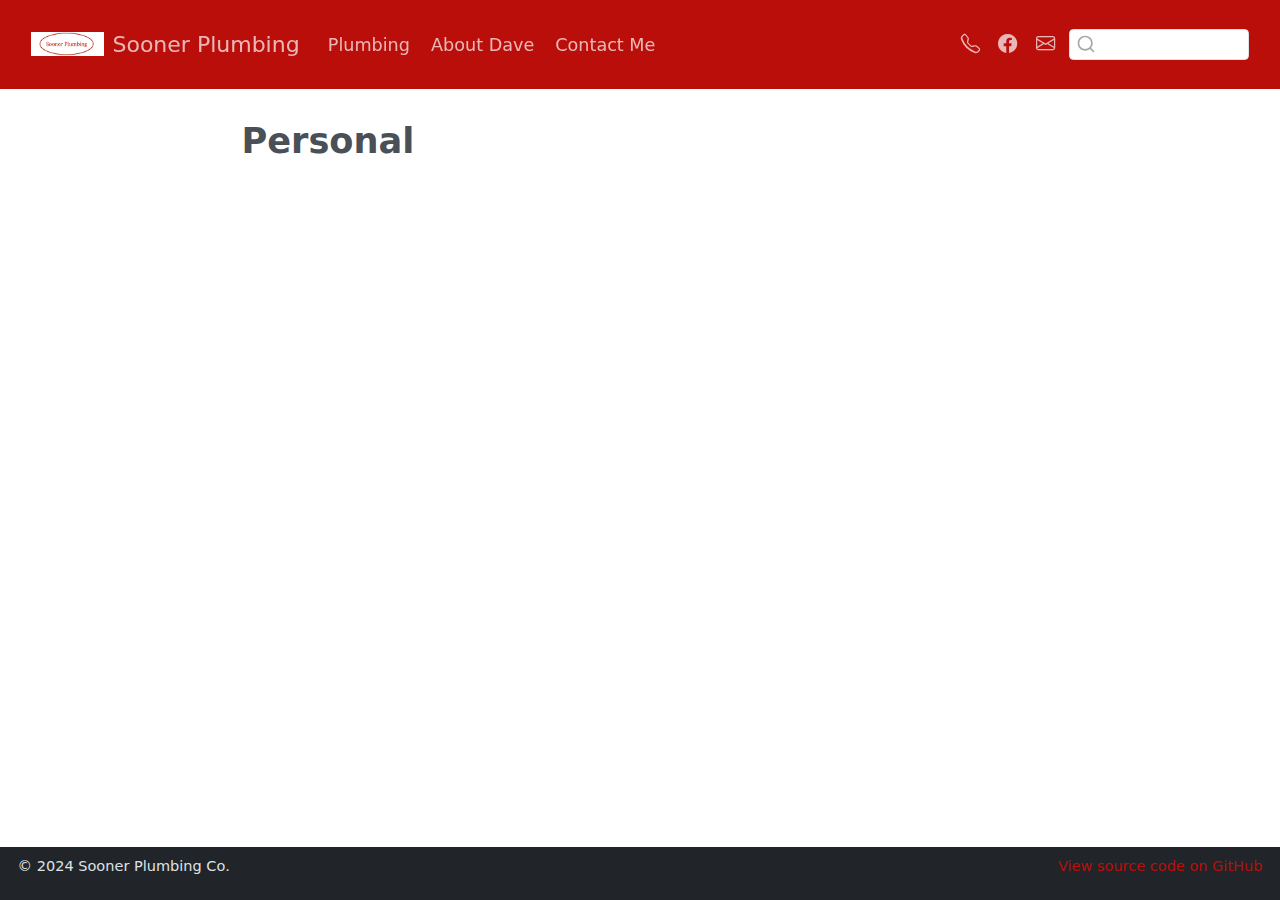
==== docs/about_dave/index_about_dave.html @ 86d71167 "update" ====
<!DOCTYPE html>
<html xmlns="http://www.w3.org/1999/xhtml" lang="en" xml:lang="en"><head>

<meta charset="utf-8">
<meta name="generator" content="quarto-1.5.57">

<meta name="viewport" content="width=device-width, initial-scale=1.0, user-scalable=yes">


<title>Personal – Sooner Plumbing</title>
<style>
code{white-space: pre-wrap;}
span.smallcaps{font-variant: small-caps;}
div.columns{display: flex; gap: min(4vw, 1.5em);}
div.column{flex: auto; overflow-x: auto;}
div.hanging-indent{margin-left: 1.5em; text-indent: -1.5em;}
ul.task-list{list-style: none;}
ul.task-list li input[type="checkbox"] {
  width: 0.8em;
  margin: 0 0.8em 0.2em -1em; /* quarto-specific, see https://github.com/quarto-dev/quarto-cli/issues/4556 */ 
  vertical-align: middle;
}
</style>


<script src="../site_libs/quarto-nav/quarto-nav.js"></script>
<script src="../site_libs/clipboard/clipboard.min.js"></script>
<script src="../site_libs/quarto-search/autocomplete.umd.js"></script>
<script src="../site_libs/quarto-search/fuse.min.js"></script>
<script src="../site_libs/quarto-search/quarto-search.js"></script>
<meta name="quarto:offset" content="../">
<link href="../images/soonerplb.png" rel="icon" type="image/png">
<script src="../site_libs/quarto-html/quarto.js"></script>
<script src="../site_libs/quarto-html/popper.min.js"></script>
<script src="../site_libs/quarto-html/tippy.umd.min.js"></script>
<script src="../site_libs/quarto-html/anchor.min.js"></script>
<link href="../site_libs/quarto-html/tippy.css" rel="stylesheet">
<link href="../site_libs/quarto-html/quarto-syntax-highlighting.css" rel="stylesheet" id="quarto-text-highlighting-styles">
<script src="../site_libs/bootstrap/bootstrap.min.js"></script>
<link href="../site_libs/bootstrap/bootstrap-icons.css" rel="stylesheet">
<link href="../site_libs/bootstrap/bootstrap.min.css" rel="stylesheet" id="quarto-bootstrap" data-mode="light">
<script id="quarto-search-options" type="application/json">{
  "location": "navbar",
  "copy-button": false,
  "collapse-after": 3,
  "panel-placement": "end",
  "type": "textbox",
  "limit": 50,
  "keyboard-shortcut": [
    "f",
    "/",
    "s"
  ],
  "language": {
    "search-no-results-text": "No results",
    "search-matching-documents-text": "matching documents",
    "search-copy-link-title": "Copy link to search",
    "search-hide-matches-text": "Hide additional matches",
    "search-more-match-text": "more match in this document",
    "search-more-matches-text": "more matches in this document",
    "search-clear-button-title": "Clear",
    "search-text-placeholder": "",
    "search-detached-cancel-button-title": "Cancel",
    "search-submit-button-title": "Submit",
    "search-label": "Search"
  }
}</script>


</head>

<body class="nav-fixed fullcontent">

<div id="quarto-search-results"></div>
  <header id="quarto-header" class="headroom fixed-top">
    <nav class="navbar navbar-expand-lg " data-bs-theme="dark">
      <div class="navbar-container container-fluid">
      <div class="navbar-brand-container mx-auto">
    <a href="../index.html" class="navbar-brand navbar-brand-logo">
    <img src="../images/soonerplb.png" alt="" class="navbar-logo">
    </a>
    <a class="navbar-brand" href="../index.html">
    <span class="navbar-title">Sooner Plumbing</span>
    </a>
  </div>
            <div id="quarto-search" class="" title="Search"></div>
          <button class="navbar-toggler" type="button" data-bs-toggle="collapse" data-bs-target="#navbarCollapse" aria-controls="navbarCollapse" role="menu" aria-expanded="false" aria-label="Toggle navigation" onclick="if (window.quartoToggleHeadroom) { window.quartoToggleHeadroom(); }">
  <span class="navbar-toggler-icon"></span>
</button>
          <div class="collapse navbar-collapse" id="navbarCollapse">
            <ul class="navbar-nav navbar-nav-scroll me-auto">
  <li class="nav-item">
    <a class="nav-link" href="../plumbing/index.qmd"> 
<span class="menu-text">Plumbing</span></a>
  </li>  
  <li class="nav-item">
    <a class="nav-link" href="../personal/index.qmd"> 
<span class="menu-text">About Dave</span></a>
  </li>  
  <li class="nav-item">
    <a class="nav-link" href="../photos/index.qmd"> 
<span class="menu-text">Contact Me</span></a>
  </li>  
</ul>
            <ul class="navbar-nav navbar-nav-scroll ms-auto">
  <li class="nav-item compact">
    <a class="nav-link" href="tel:+12483880284"> <i class="bi bi-telephone" role="img">
</i> 
<span class="menu-text"></span></a>
  </li>  
  <li class="nav-item compact">
    <a class="nav-link" href="https://facebook.com/david.s.speier"> <i class="bi bi-facebook" role="img">
</i> 
<span class="menu-text"></span></a>
  </li>  
  <li class="nav-item compact">
    <a class="nav-link" href="mailto:soonerplb@yahoo.com"> <i class="bi bi-envelope" role="img" aria-label="email">
</i> 
<span class="menu-text"></span></a>
  </li>  
</ul>
          </div> <!-- /navcollapse -->
            <div class="quarto-navbar-tools">
</div>
      </div> <!-- /container-fluid -->
    </nav>
</header>
<!-- content -->
<div id="quarto-content" class="quarto-container page-columns page-rows-contents page-layout-article page-navbar">
<!-- sidebar -->
<!-- margin-sidebar -->
    
<!-- main -->
<main class="content" id="quarto-document-content">

<header id="title-block-header" class="quarto-title-block default">
<div class="quarto-title">
<h1 class="title">Personal</h1>
</div>



<div class="quarto-title-meta">

    
  
    
  </div>
  


</header>





</main> <!-- /main -->
<script id="quarto-html-after-body" type="application/javascript">
window.document.addEventListener("DOMContentLoaded", function (event) {
  const toggleBodyColorMode = (bsSheetEl) => {
    const mode = bsSheetEl.getAttribute("data-mode");
    const bodyEl = window.document.querySelector("body");
    if (mode === "dark") {
      bodyEl.classList.add("quarto-dark");
      bodyEl.classList.remove("quarto-light");
    } else {
      bodyEl.classList.add("quarto-light");
      bodyEl.classList.remove("quarto-dark");
    }
  }
  const toggleBodyColorPrimary = () => {
    const bsSheetEl = window.document.querySelector("link#quarto-bootstrap");
    if (bsSheetEl) {
      toggleBodyColorMode(bsSheetEl);
    }
  }
  toggleBodyColorPrimary();  
  const icon = "";
  const anchorJS = new window.AnchorJS();
  anchorJS.options = {
    placement: 'right',
    icon: icon
  };
  anchorJS.add('.anchored');
  const isCodeAnnotation = (el) => {
    for (const clz of el.classList) {
      if (clz.startsWith('code-annotation-')) {                     
        return true;
      }
    }
    return false;
  }
  const onCopySuccess = function(e) {
    // button target
    const button = e.trigger;
    // don't keep focus
    button.blur();
    // flash "checked"
    button.classList.add('code-copy-button-checked');
    var currentTitle = button.getAttribute("title");
    button.setAttribute("title", "Copied!");
    let tooltip;
    if (window.bootstrap) {
      button.setAttribute("data-bs-toggle", "tooltip");
      button.setAttribute("data-bs-placement", "left");
      button.setAttribute("data-bs-title", "Copied!");
      tooltip = new bootstrap.Tooltip(button, 
        { trigger: "manual", 
          customClass: "code-copy-button-tooltip",
          offset: [0, -8]});
      tooltip.show();    
    }
    setTimeout(function() {
      if (tooltip) {
        tooltip.hide();
        button.removeAttribute("data-bs-title");
        button.removeAttribute("data-bs-toggle");
        button.removeAttribute("data-bs-placement");
      }
      button.setAttribute("title", currentTitle);
      button.classList.remove('code-copy-button-checked');
    }, 1000);
    // clear code selection
    e.clearSelection();
  }
  const getTextToCopy = function(trigger) {
      const codeEl = trigger.previousElementSibling.cloneNode(true);
      for (const childEl of codeEl.children) {
        if (isCodeAnnotation(childEl)) {
          childEl.remove();
        }
      }
      return codeEl.innerText;
  }
  const clipboard = new window.ClipboardJS('.code-copy-button:not([data-in-quarto-modal])', {
    text: getTextToCopy
  });
  clipboard.on('success', onCopySuccess);
  if (window.document.getElementById('quarto-embedded-source-code-modal')) {
    // For code content inside modals, clipBoardJS needs to be initialized with a container option
    // TODO: Check when it could be a function (https://github.com/zenorocha/clipboard.js/issues/860)
    const clipboardModal = new window.ClipboardJS('.code-copy-button[data-in-quarto-modal]', {
      text: getTextToCopy,
      container: window.document.getElementById('quarto-embedded-source-code-modal')
    });
    clipboardModal.on('success', onCopySuccess);
  }
    var localhostRegex = new RegExp(/^(?:http|https):\/\/localhost\:?[0-9]*\//);
    var mailtoRegex = new RegExp(/^mailto:/);
      var filterRegex = new RegExp('/' + window.location.host + '/');
    var isInternal = (href) => {
        return filterRegex.test(href) || localhostRegex.test(href) || mailtoRegex.test(href);
    }
    // Inspect non-navigation links and adorn them if external
 	var links = window.document.querySelectorAll('a[href]:not(.nav-link):not(.navbar-brand):not(.toc-action):not(.sidebar-link):not(.sidebar-item-toggle):not(.pagination-link):not(.no-external):not([aria-hidden]):not(.dropdown-item):not(.quarto-navigation-tool):not(.about-link)');
    for (var i=0; i<links.length; i++) {
      const link = links[i];
      if (!isInternal(link.href)) {
        // undo the damage that might have been done by quarto-nav.js in the case of
        // links that we want to consider external
        if (link.dataset.originalHref !== undefined) {
          link.href = link.dataset.originalHref;
        }
      }
    }
  function tippyHover(el, contentFn, onTriggerFn, onUntriggerFn) {
    const config = {
      allowHTML: true,
      maxWidth: 500,
      delay: 100,
      arrow: false,
      appendTo: function(el) {
          return el.parentElement;
      },
      interactive: true,
      interactiveBorder: 10,
      theme: 'quarto',
      placement: 'bottom-start',
    };
    if (contentFn) {
      config.content = contentFn;
    }
    if (onTriggerFn) {
      config.onTrigger = onTriggerFn;
    }
    if (onUntriggerFn) {
      config.onUntrigger = onUntriggerFn;
    }
    window.tippy(el, config); 
  }
  const noterefs = window.document.querySelectorAll('a[role="doc-noteref"]');
  for (var i=0; i<noterefs.length; i++) {
    const ref = noterefs[i];
    tippyHover(ref, function() {
      // use id or data attribute instead here
      let href = ref.getAttribute('data-footnote-href') || ref.getAttribute('href');
      try { href = new URL(href).hash; } catch {}
      const id = href.replace(/^#\/?/, "");
      const note = window.document.getElementById(id);
      if (note) {
        return note.innerHTML;
      } else {
        return "";
      }
    });
  }
  const xrefs = window.document.querySelectorAll('a.quarto-xref');
  const processXRef = (id, note) => {
    // Strip column container classes
    const stripColumnClz = (el) => {
      el.classList.remove("page-full", "page-columns");
      if (el.children) {
        for (const child of el.children) {
          stripColumnClz(child);
        }
      }
    }
    stripColumnClz(note)
    if (id === null || id.startsWith('sec-')) {
      // Special case sections, only their first couple elements
      const container = document.createElement("div");
      if (note.children && note.children.length > 2) {
        container.appendChild(note.children[0].cloneNode(true));
        for (let i = 1; i < note.children.length; i++) {
          const child = note.children[i];
          if (child.tagName === "P" && child.innerText === "") {
            continue;
          } else {
            container.appendChild(child.cloneNode(true));
            break;
          }
        }
        if (window.Quarto?.typesetMath) {
          window.Quarto.typesetMath(container);
        }
        return container.innerHTML
      } else {
        if (window.Quarto?.typesetMath) {
          window.Quarto.typesetMath(note);
        }
        return note.innerHTML;
      }
    } else {
      // Remove any anchor links if they are present
      const anchorLink = note.querySelector('a.anchorjs-link');
      if (anchorLink) {
        anchorLink.remove();
      }
      if (window.Quarto?.typesetMath) {
        window.Quarto.typesetMath(note);
      }
      // TODO in 1.5, we should make sure this works without a callout special case
      if (note.classList.contains("callout")) {
        return note.outerHTML;
      } else {
        return note.innerHTML;
      }
    }
  }
  for (var i=0; i<xrefs.length; i++) {
    const xref = xrefs[i];
    tippyHover(xref, undefined, function(instance) {
      instance.disable();
      let url = xref.getAttribute('href');
      let hash = undefined; 
      if (url.startsWith('#')) {
        hash = url;
      } else {
        try { hash = new URL(url).hash; } catch {}
      }
      if (hash) {
        const id = hash.replace(/^#\/?/, "");
        const note = window.document.getElementById(id);
        if (note !== null) {
          try {
            const html = processXRef(id, note.cloneNode(true));
            instance.setContent(html);
          } finally {
            instance.enable();
            instance.show();
          }
        } else {
          // See if we can fetch this
          fetch(url.split('#')[0])
          .then(res => res.text())
          .then(html => {
            const parser = new DOMParser();
            const htmlDoc = parser.parseFromString(html, "text/html");
            const note = htmlDoc.getElementById(id);
            if (note !== null) {
              const html = processXRef(id, note);
              instance.setContent(html);
            } 
          }).finally(() => {
            instance.enable();
            instance.show();
          });
        }
      } else {
        // See if we can fetch a full url (with no hash to target)
        // This is a special case and we should probably do some content thinning / targeting
        fetch(url)
        .then(res => res.text())
        .then(html => {
          const parser = new DOMParser();
          const htmlDoc = parser.parseFromString(html, "text/html");
          const note = htmlDoc.querySelector('main.content');
          if (note !== null) {
            // This should only happen for chapter cross references
            // (since there is no id in the URL)
            // remove the first header
            if (note.children.length > 0 && note.children[0].tagName === "HEADER") {
              note.children[0].remove();
            }
            const html = processXRef(null, note);
            instance.setContent(html);
          } 
        }).finally(() => {
          instance.enable();
          instance.show();
        });
      }
    }, function(instance) {
    });
  }
      let selectedAnnoteEl;
      const selectorForAnnotation = ( cell, annotation) => {
        let cellAttr = 'data-code-cell="' + cell + '"';
        let lineAttr = 'data-code-annotation="' +  annotation + '"';
        const selector = 'span[' + cellAttr + '][' + lineAttr + ']';
        return selector;
      }
      const selectCodeLines = (annoteEl) => {
        const doc = window.document;
        const targetCell = annoteEl.getAttribute("data-target-cell");
        const targetAnnotation = annoteEl.getAttribute("data-target-annotation");
        const annoteSpan = window.document.querySelector(selectorForAnnotation(targetCell, targetAnnotation));
        const lines = annoteSpan.getAttribute("data-code-lines").split(",");
        const lineIds = lines.map((line) => {
          return targetCell + "-" + line;
        })
        let top = null;
        let height = null;
        let parent = null;
        if (lineIds.length > 0) {
            //compute the position of the single el (top and bottom and make a div)
            const el = window.document.getElementById(lineIds[0]);
            top = el.offsetTop;
            height = el.offsetHeight;
            parent = el.parentElement.parentElement;
          if (lineIds.length > 1) {
            const lastEl = window.document.getElementById(lineIds[lineIds.length - 1]);
            const bottom = lastEl.offsetTop + lastEl.offsetHeight;
            height = bottom - top;
          }
          if (top !== null && height !== null && parent !== null) {
            // cook up a div (if necessary) and position it 
            let div = window.document.getElementById("code-annotation-line-highlight");
            if (div === null) {
              div = window.document.createElement("div");
              div.setAttribute("id", "code-annotation-line-highlight");
              div.style.position = 'absolute';
              parent.appendChild(div);
            }
            div.style.top = top - 2 + "px";
            div.style.height = height + 4 + "px";
            div.style.left = 0;
            let gutterDiv = window.document.getElementById("code-annotation-line-highlight-gutter");
            if (gutterDiv === null) {
              gutterDiv = window.document.createElement("div");
              gutterDiv.setAttribute("id", "code-annotation-line-highlight-gutter");
              gutterDiv.style.position = 'absolute';
              const codeCell = window.document.getElementById(targetCell);
              const gutter = codeCell.querySelector('.code-annotation-gutter');
              gutter.appendChild(gutterDiv);
            }
            gutterDiv.style.top = top - 2 + "px";
            gutterDiv.style.height = height + 4 + "px";
          }
          selectedAnnoteEl = annoteEl;
        }
      };
      const unselectCodeLines = () => {
        const elementsIds = ["code-annotation-line-highlight", "code-annotation-line-highlight-gutter"];
        elementsIds.forEach((elId) => {
          const div = window.document.getElementById(elId);
          if (div) {
            div.remove();
          }
        });
        selectedAnnoteEl = undefined;
      };
        // Handle positioning of the toggle
    window.addEventListener(
      "resize",
      throttle(() => {
        elRect = undefined;
        if (selectedAnnoteEl) {
          selectCodeLines(selectedAnnoteEl);
        }
      }, 10)
    );
    function throttle(fn, ms) {
    let throttle = false;
    let timer;
      return (...args) => {
        if(!throttle) { // first call gets through
            fn.apply(this, args);
            throttle = true;
        } else { // all the others get throttled
            if(timer) clearTimeout(timer); // cancel #2
            timer = setTimeout(() => {
              fn.apply(this, args);
              timer = throttle = false;
            }, ms);
        }
      };
    }
      // Attach click handler to the DT
      const annoteDls = window.document.querySelectorAll('dt[data-target-cell]');
      for (const annoteDlNode of annoteDls) {
        annoteDlNode.addEventListener('click', (event) => {
          const clickedEl = event.target;
          if (clickedEl !== selectedAnnoteEl) {
            unselectCodeLines();
            const activeEl = window.document.querySelector('dt[data-target-cell].code-annotation-active');
            if (activeEl) {
              activeEl.classList.remove('code-annotation-active');
            }
            selectCodeLines(clickedEl);
            clickedEl.classList.add('code-annotation-active');
          } else {
            // Unselect the line
            unselectCodeLines();
            clickedEl.classList.remove('code-annotation-active');
          }
        });
      }
  const findCites = (el) => {
    const parentEl = el.parentElement;
    if (parentEl) {
      const cites = parentEl.dataset.cites;
      if (cites) {
        return {
          el,
          cites: cites.split(' ')
        };
      } else {
        return findCites(el.parentElement)
      }
    } else {
      return undefined;
    }
  };
  var bibliorefs = window.document.querySelectorAll('a[role="doc-biblioref"]');
  for (var i=0; i<bibliorefs.length; i++) {
    const ref = bibliorefs[i];
    const citeInfo = findCites(ref);
    if (citeInfo) {
      tippyHover(citeInfo.el, function() {
        var popup = window.document.createElement('div');
        citeInfo.cites.forEach(function(cite) {
          var citeDiv = window.document.createElement('div');
          citeDiv.classList.add('hanging-indent');
          citeDiv.classList.add('csl-entry');
          var biblioDiv = window.document.getElementById('ref-' + cite);
          if (biblioDiv) {
            citeDiv.innerHTML = biblioDiv.innerHTML;
          }
          popup.appendChild(citeDiv);
        });
        return popup.innerHTML;
      });
    }
  }
});
</script>
</div> <!-- /content -->
<footer class="footer">
  <div class="nav-footer">
    <div class="nav-footer-left">
<p><span class="faux-block">© 2024 Sooner Plumbing Co.</span></p>
</div>   
    <div class="nav-footer-center">
      &nbsp;
    </div>
    <div class="nav-footer-right">
<p><span class="faux-block"><a href="https://github.com/lillyspeier/soonerplumbing.github.io/">View source code on GitHub</a></span></p>
</div>
  </div>
</footer>




</body></html>
---- docs/site_libs/quarto-html/tippy.css ----
.tippy-box[data-animation=fade][data-state=hidden]{opacity:0}[data-tippy-root]{max-width:calc(100vw - 10px)}.tippy-box{position:relative;background-color:#333;color:#fff;border-radius:4px;font-size:14px;line-height:1.4;white-space:normal;outline:0;transition-property:transform,visibility,opacity}.tippy-box[data-placement^=top]>.tippy-arrow{bottom:0}.tippy-box[data-placement^=top]>.tippy-arrow:before{bottom:-7px;left:0;border-width:8px 8px 0;border-top-color:initial;transform-origin:center top}.tippy-box[data-placement^=bottom]>.tippy-arrow{top:0}.tippy-box[data-placement^=bottom]>.tippy-arrow:before{top:-7px;left:0;border-width:0 8px 8px;border-bottom-color:initial;transform-origin:center bottom}.tippy-box[data-placement^=left]>.tippy-arrow{right:0}.tippy-box[data-placement^=left]>.tippy-arrow:before{border-width:8px 0 8px 8px;border-left-color:initial;right:-7px;transform-origin:center left}.tippy-box[data-placement^=right]>.tippy-arrow{left:0}.tippy-box[data-placement^=right]>.tippy-arrow:before{left:-7px;border-width:8px 8px 8px 0;border-right-color:initial;transform-origin:center right}.tippy-box[data-inertia][data-state=visible]{transition-timing-function:cubic-bezier(.54,1.5,.38,1.11)}.tippy-arrow{width:16px;height:16px;color:#333}.tippy-arrow:before{content:"";position:absolute;border-color:transparent;border-style:solid}.tippy-content{position:relative;padding:5px 9px;z-index:1}
---- docs/site_libs/quarto-html/quarto-syntax-highlighting.css ----
/* quarto syntax highlight colors */
:root {
  --quarto-hl-ot-color: #003B4F;
  --quarto-hl-at-color: #657422;
  --quarto-hl-ss-color: #20794D;
  --quarto-hl-an-color: #5E5E5E;
  --quarto-hl-fu-color: #4758AB;
  --quarto-hl-st-color: #20794D;
  --quarto-hl-cf-color: #003B4F;
  --quarto-hl-op-color: #5E5E5E;
  --quarto-hl-er-color: #AD0000;
  --quarto-hl-bn-color: #AD0000;
  --quarto-hl-al-color: #AD0000;
  --quarto-hl-va-color: #111111;
  --quarto-hl-bu-color: inherit;
  --quarto-hl-ex-color: inherit;
  --quarto-hl-pp-color: #AD0000;
  --quarto-hl-in-color: #5E5E5E;
  --quarto-hl-vs-color: #20794D;
  --quarto-hl-wa-color: #5E5E5E;
  --quarto-hl-do-color: #5E5E5E;
  --quarto-hl-im-color: #00769E;
  --quarto-hl-ch-color: #20794D;
  --quarto-hl-dt-color: #AD0000;
  --quarto-hl-fl-color: #AD0000;
  --quarto-hl-co-color: #5E5E5E;
  --quarto-hl-cv-color: #5E5E5E;
  --quarto-hl-cn-color: #8f5902;
  --quarto-hl-sc-color: #5E5E5E;
  --quarto-hl-dv-color: #AD0000;
  --quarto-hl-kw-color: #003B4F;
}

/* other quarto variables */
:root {
  --quarto-font-monospace: SFMono-Regular, Menlo, Monaco, Consolas, "Liberation Mono", "Courier New", monospace;
}

pre > code.sourceCode > span {
  color: #003B4F;
}

code span {
  color: #003B4F;
}

code.sourceCode > span {
  color: #003B4F;
}

div.sourceCode,
div.sourceCode pre.sourceCode {
  color: #003B4F;
}

code span.ot {
  color: #003B4F;
  font-style: inherit;
}

code span.at {
  color: #657422;
  font-style: inherit;
}

code span.ss {
  color: #20794D;
  font-style: inherit;
}

code span.an {
  color: #5E5E5E;
  font-style: inherit;
}

code span.fu {
  color: #4758AB;
  font-style: inherit;
}

code span.st {
  color: #20794D;
  font-style: inherit;
}

code span.cf {
  color: #003B4F;
  font-weight: bold;
  font-style: inherit;
}

code span.op {
  color: #5E5E5E;
  font-style: inherit;
}

code span.er {
  color: #AD0000;
  font-style: inherit;
}

code span.bn {
  color: #AD0000;
  font-style: inherit;
}

code span.al {
  color: #AD0000;
  font-style: inherit;
}

code span.va {
  color: #111111;
  font-style: inherit;
}

code span.bu {
  font-style: inherit;
}

code span.ex {
  font-style: inherit;
}

code span.pp {
  color: #AD0000;
  font-style: inherit;
}

code span.in {
  color: #5E5E5E;
  font-style: inherit;
}

code span.vs {
  color: #20794D;
  font-style: inherit;
}

code span.wa {
  color: #5E5E5E;
  font-style: italic;
}

code span.do {
  color: #5E5E5E;
  font-style: italic;
}

code span.im {
  color: #00769E;
  font-style: inherit;
}

code span.ch {
  color: #20794D;
  font-style: inherit;
}

code span.dt {
  color: #AD0000;
  font-style: inherit;
}

code span.fl {
  color: #AD0000;
  font-style: inherit;
}

code span.co {
  color: #5E5E5E;
  font-style: inherit;
}

code span.cv {
  color: #5E5E5E;
  font-style: italic;
}

code span.cn {
  color: #8f5902;
  font-style: inherit;
}

code span.sc {
  color: #5E5E5E;
  font-style: inherit;
}

code span.dv {
  color: #AD0000;
  font-style: inherit;
}

code span.kw {
  color: #003B4F;
  font-weight: bold;
  font-style: inherit;
}

.prevent-inlining {
  content: "</";
}

/*# sourceMappingURL=debc5d5d77c3f9108843748ff7464032.css.map */
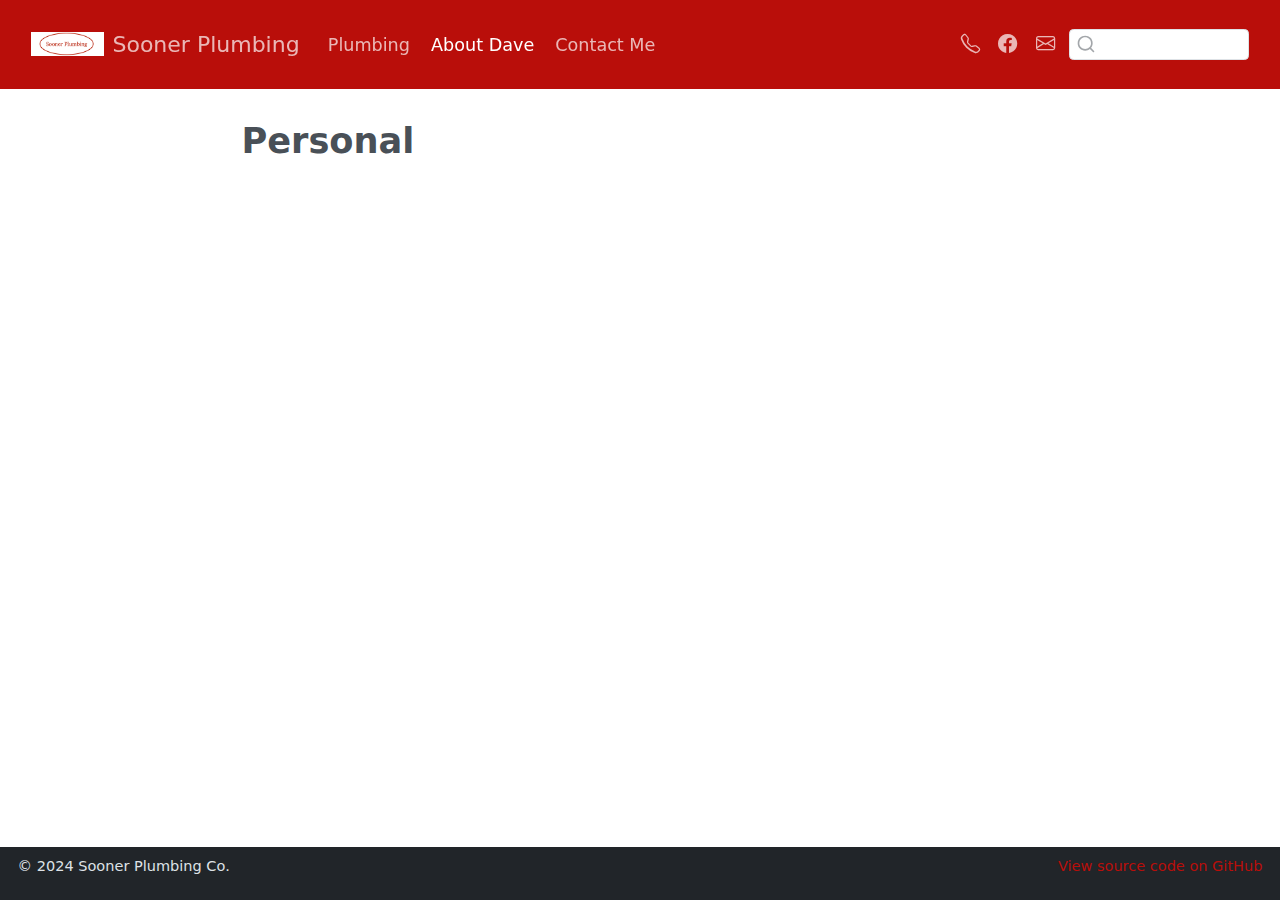
==== commit 67e151b9: "update" ====
--- a/docs/about_dave/index_about_dave.html
+++ b/docs/about_dave/index_about_dave.html
@@ -90,15 +90,15 @@
           <div class="collapse navbar-collapse" id="navbarCollapse">
             <ul class="navbar-nav navbar-nav-scroll me-auto">
   <li class="nav-item">
-    <a class="nav-link" href="../plumbing/index.qmd"> 
+    <a class="nav-link" href="../plumbing/index_plumbing.html"> 
 <span class="menu-text">Plumbing</span></a>
   </li>  
   <li class="nav-item">
-    <a class="nav-link" href="../personal/index.qmd"> 
+    <a class="nav-link active" href="../about_dave/index_about_dave.html" aria-current="page"> 
 <span class="menu-text">About Dave</span></a>
   </li>  
   <li class="nav-item">
-    <a class="nav-link" href="../photos/index.qmd"> 
+    <a class="nav-link" href="../contact_me/index_contact_me.html"> 
 <span class="menu-text">Contact Me</span></a>
   </li>  
 </ul>
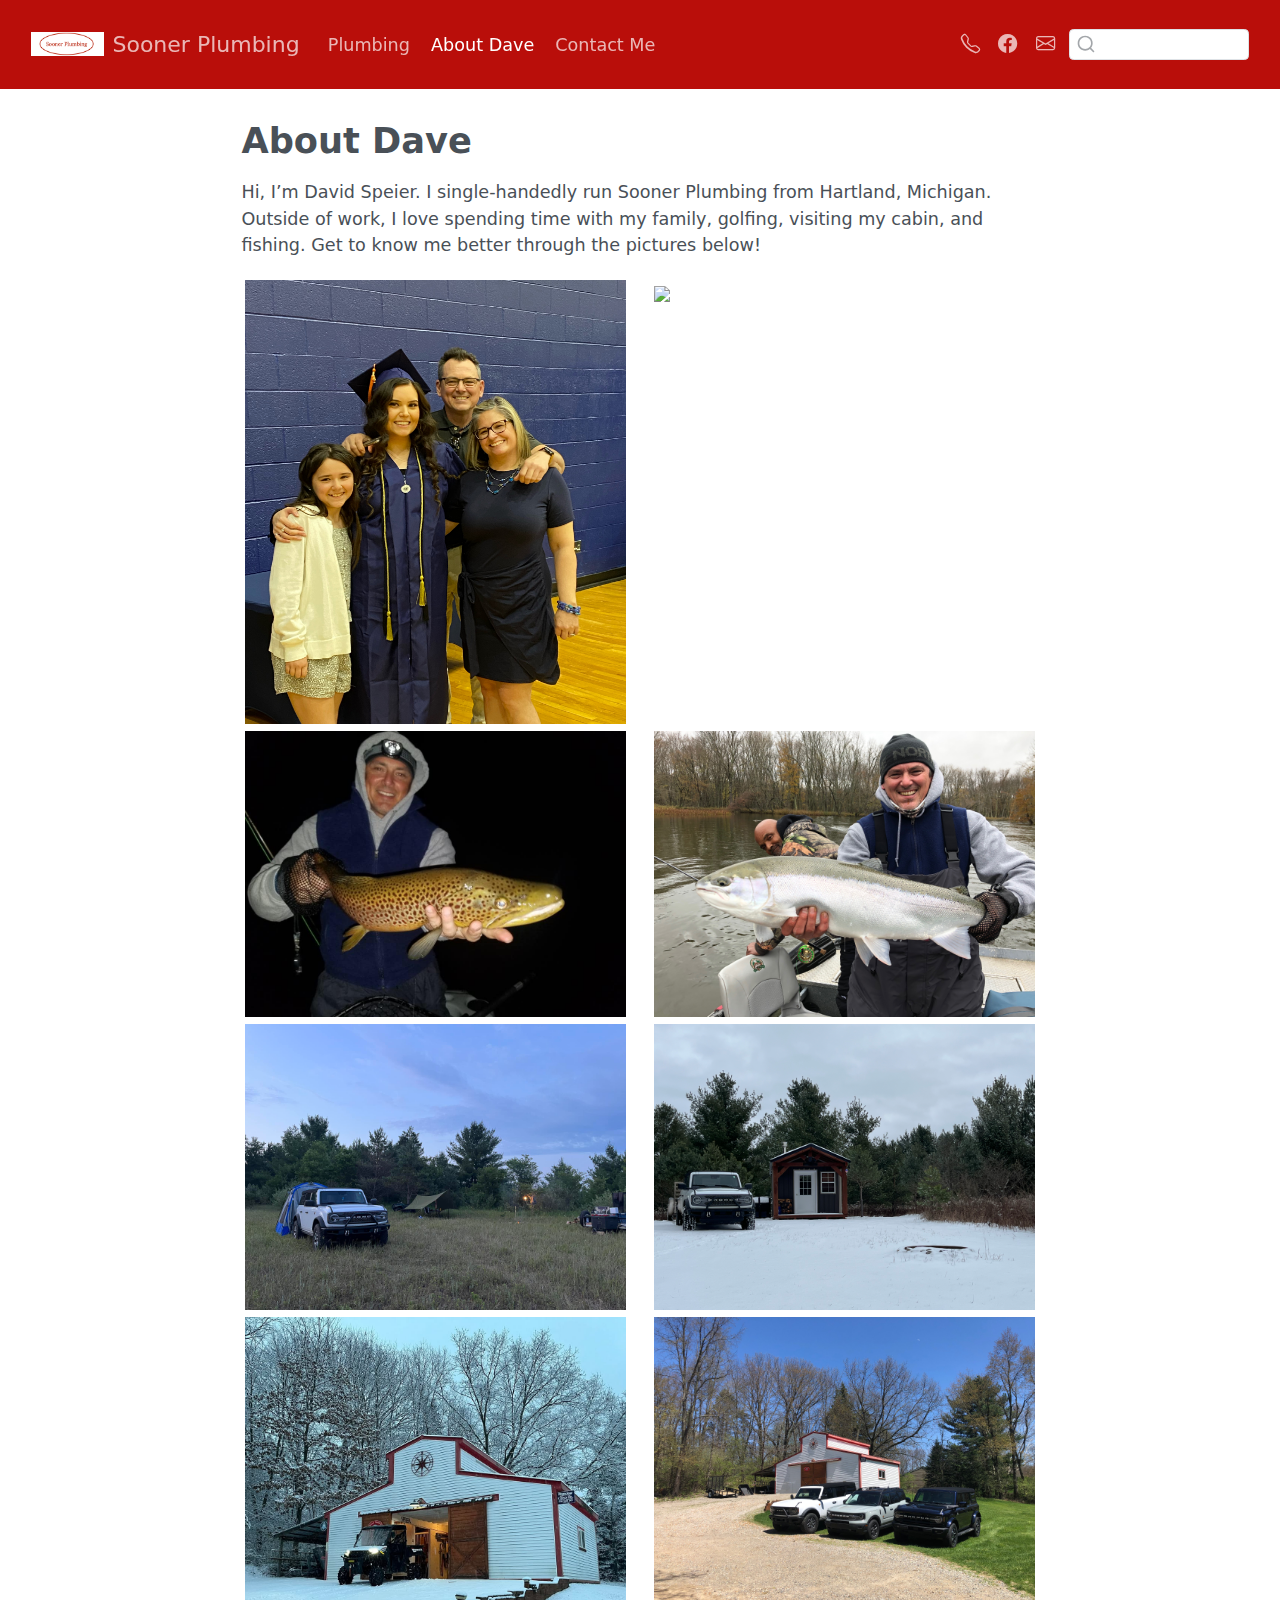
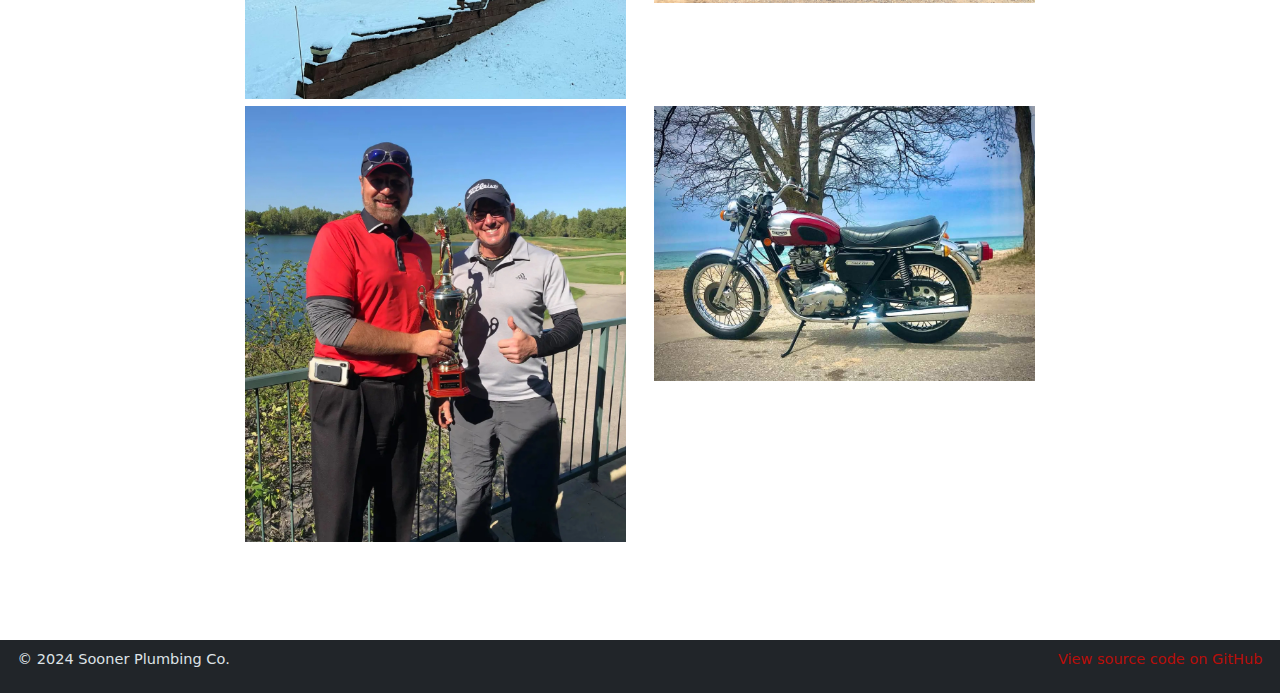
==== commit 6890d849: "update" ====
--- a/docs/about_dave/index_about_dave.html
+++ b/docs/about_dave/index_about_dave.html
@@ -7,7 +7,7 @@
 <meta name="viewport" content="width=device-width, initial-scale=1.0, user-scalable=yes">
 
 
-<title>Personal – Sooner Plumbing</title>
+<title>About Dave – Sooner Plumbing</title>
 <style>
 code{white-space: pre-wrap;}
 span.smallcaps{font-variant: small-caps;}
@@ -135,7 +135,7 @@
 
 <header id="title-block-header" class="quarto-title-block default">
 <div class="quarto-title">
-<h1 class="title">Personal</h1>
+<h1 class="title">About Dave</h1>
 </div>
 
 
@@ -152,6 +152,52 @@
 </header>
 
 
+<p>Hi, I’m David Speier. I single-handedly run Sooner Plumbing from Hartland, Michigan. Outside of work, I love spending time with my family, golfing, visiting my cabin, and fishing. Get to know me better through the pictures below!</p>
+<div>
+
+</div>
+<div class="quarto-layout-panel" data-layout-ncol="2">
+<div class="quarto-layout-row">
+<div class="quarto-layout-cell" style="flex-basis: 50.0%;justify-content: center;">
+<p><img src="images/family_pic.jpg" class="img-fluid"></p>
+</div>
+<div class="quarto-layout-cell" style="flex-basis: 50.0%;justify-content: center;">
+<p><img src="images/family2.jpeg" class="img-fluid"></p>
+</div>
+</div>
+<div class="quarto-layout-row">
+<div class="quarto-layout-cell" style="flex-basis: 50.0%;justify-content: center;">
+<p><img src="images/fish2.jpg" class="img-fluid"></p>
+</div>
+<div class="quarto-layout-cell" style="flex-basis: 50.0%;justify-content: center;">
+<p><img src="images/fish4.jpg" class="img-fluid"></p>
+</div>
+</div>
+<div class="quarto-layout-row">
+<div class="quarto-layout-cell" style="flex-basis: 50.0%;justify-content: center;">
+<p><img src="images/camping.jpg" class="img-fluid"></p>
+</div>
+<div class="quarto-layout-cell" style="flex-basis: 50.0%;justify-content: center;">
+<p><img src="images/cabin2.jpeg" class="img-fluid"></p>
+</div>
+</div>
+<div class="quarto-layout-row">
+<div class="quarto-layout-cell" style="flex-basis: 50.0%;justify-content: center;">
+<p><img src="images/polebarn1.jpg" class="img-fluid"></p>
+</div>
+<div class="quarto-layout-cell" style="flex-basis: 50.0%;justify-content: center;">
+<p><img src="images/polebarn2.jpg" class="img-fluid"></p>
+</div>
+</div>
+<div class="quarto-layout-row">
+<div class="quarto-layout-cell" style="flex-basis: 50.0%;justify-content: center;">
+<p><img src="images/golf.jpeg" class="img-fluid"></p>
+</div>
+<div class="quarto-layout-cell" style="flex-basis: 50.0%;justify-content: center;">
+<p><img src="images/triumph.jpg" class="img-fluid"></p>
+</div>
+</div>
+</div>
 
 
 
